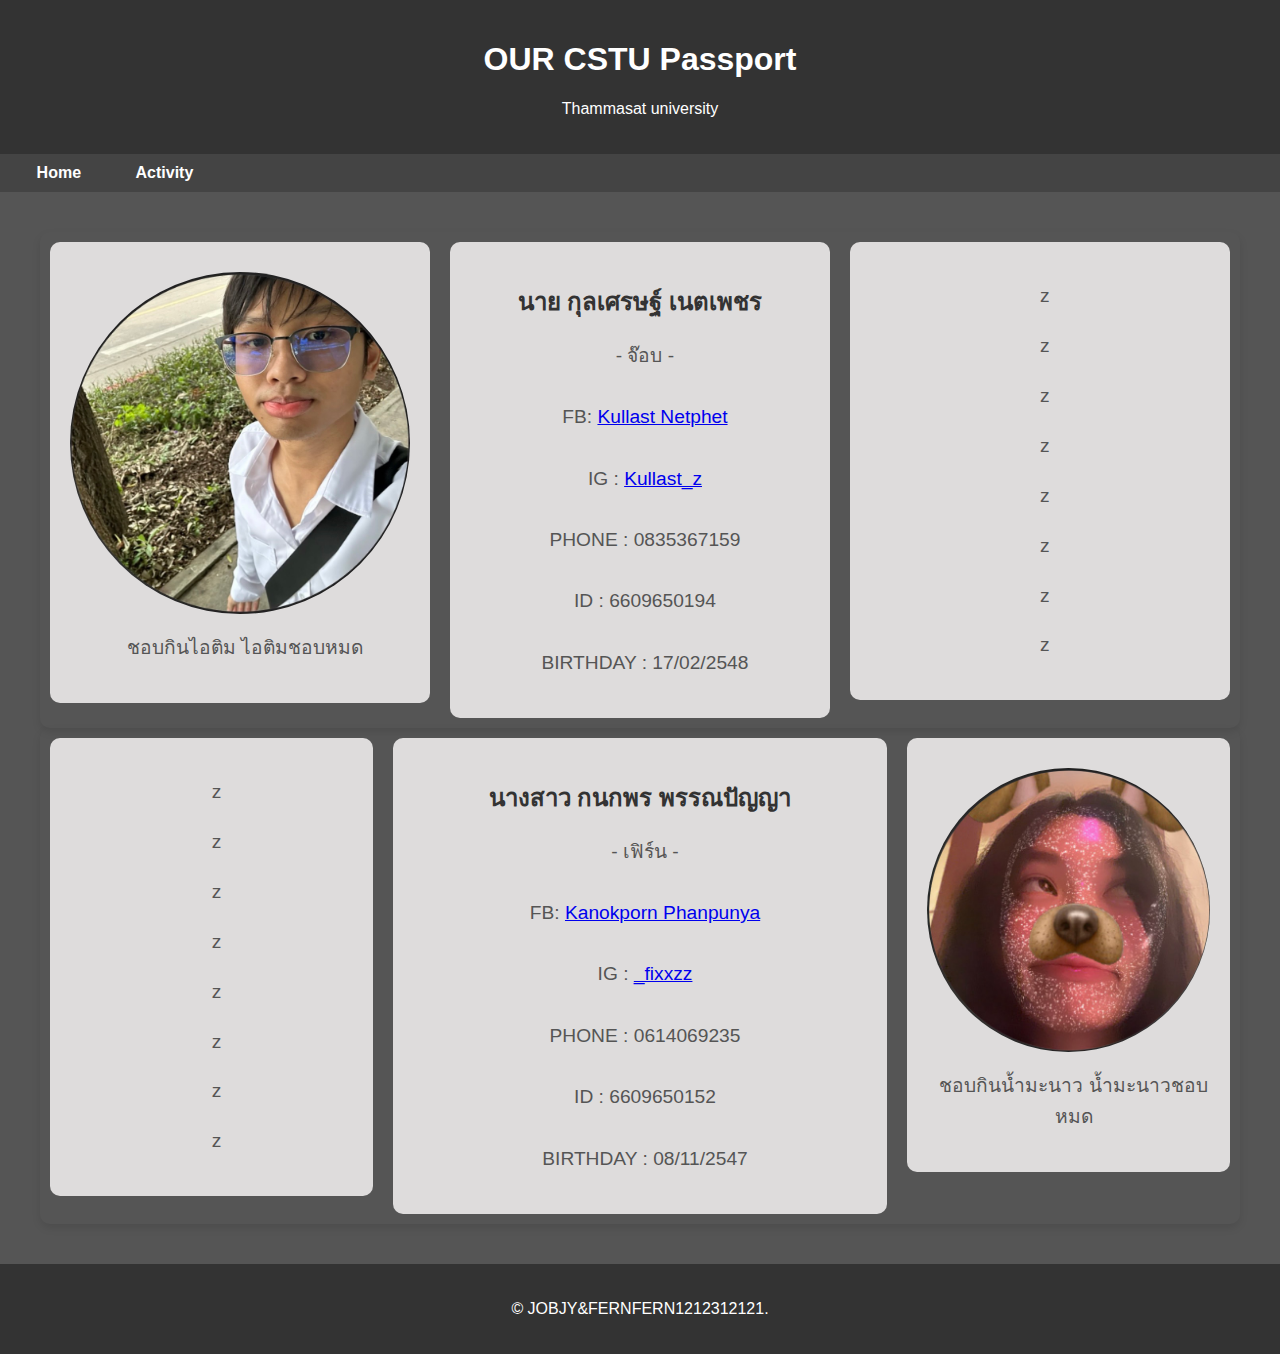
==== index.html @ e1b577f6 "seven" ====
<!DOCTYPE html>
<html>

<head>
    <meta charset="UTF-8">
    <meta name="viewport" content="width=device-width, initial-scale=1.0">
    <link href="CSS/Style.css" rel="stylesheet">
    <title>OUR CSTU Passport web</title>
</head>

<body>
    <header>
        <h1>OUR CSTU Passport</h1>
        <p>Thammasat university</p>
    </header>

    <nav>
        <div class="col-2 col-s-2">
        <a href="#">Home</a>
        <a href="JS/Form.html">Activity</a>     
    </nav></div>
       
        
        <section>
            <div class="row">
            <div class="image-container">        
                    <div class="col-4 col-s-6">
                        <div class="box">
                        <img src="img/JJ2.jpg">
                        <p>  ชอบกินไอติม ไอติมชอบหมด </p>
                        </div>
                    </div>
        
        
                        <div class="col-4 col-s-6">
                            <div class="box">
        
                            <h2>นาย กุลเศรษฐ์ เนตเพชร</h2>
                            <p>- จ๊อบ -
                                <br><br>
                                FB: <a href="https://www.facebook.com/kullaset.netphet/" > Kullast Netphet </a>
                                <br><br>
                                    IG : <a href="https://www.instagram.com/kullaset_z/" > Kullast_z </a>
                                <br><br>
                                    PHONE : 0835367159
                                <br><br>
                                    ID : 6609650194
                                <br><br>
                                    BIRTHDAY : 17/02/2548
                                </p>
                                
        
                            </div>
                        </div>
        
                        <div class="col-4 col-s-6">
                            <div class="box">
                                <p>z</p>
                                <p>z</p>
                                <p>z</p>
                                <p>z</p>
                                <p>z</p>
                                <p>z</p>
                                <p>z</p>
                                <p>z</p>
                            </div>
                        </div>
        
        
                    </div>                                        
           
                     <div class="image-container">
                          <div class="col-4 col-s-6">
                           <div class="box">
                            <p>z</p>
                            <p>z</p>
                            <p>z</p>
                            <p>z</p>
                            <p>z</p>
                            <p>z</p>
                            <p>z</p>
                            <p>z</p>
                            
                        </div>
                    </div>

                            <div class="col-4= col-s-6">
                                <div class="box">
        
                                <h2>นางสาว กนกพร พรรณปัญญา</h2>
                                <p>- เฟิร์น -
                                    <br><br>
                                        FB: <a href="https://www.facebook.com/kanokporn.phanpunya?locale=th_TH" > Kanokporn Phanpunya  </a>
                                    <br><br>
                                        IG : <a href="https://www.instagram.com/_fixxzz/" > _fixxzz </a>
                                    <br><br>
                                        PHONE : 0614069235
                                    <br><br>
                                        ID : 6609650152
                                    <br><br>
                                    BIRTHDAY : 08/11/2547
                                    </p>
                               
                                </div>
                            </div>
                            <div class="col-4 col-s-6">
                                <div class="box">
                                <img src="img/Hi.jpg">
                                <p>  ชอบกินน้ำมะนาว น้ำมะนาวชอบหมด </p> 
                                </div>
                            </div> 
                            
        
                        </div>                                        
                </div>
            </div>
        
           </section>
            
    
    <footer>
        <p>&copy; JOBJY&FERNFERN1212312121.</p>
    </foter>
</div>
</body>

</html>
---- CSS/Style.css ----
body {
    font-family: 'Segoe UI', sans-serif;
    margin: 0;
    padding: 0;
    background-color: #dedcdc;
    color: #333;
}

header {
    background-color: #333;
    color: #fff;
    padding: 20px;
    text-align: center;
}

nav {
    background-color: #444;
    padding: 10px;
    text-align: center;
}

nav a {
    color: #fff;
    text-decoration: none;
    padding: 10px;
    margin: 0 15px;
    font-weight: bold;
    transition: color 0.3s;
}
nav a:hover {
    color: #ffd700;
}

section {
    background-color: #555;
    padding: 40px;
    text-align: center;
}

section h2 {
    color: #333;
}

section p {
    margin-left: 10px;
    font-size: 1.2em;
    line-height: 1.6em;
    color: #555;
}

footer {
    background-color: #333;
    color: #fff;
    padding: 20px;
    text-align: center;
}



.image-container {
display: flex;   
position: relative;
overflow: auto;
border-radius: 10px;
box-shadow: 0 4px 8px rgba(0, 0, 0, 0.1);
}

.box{
    padding: 20px;
    margin: 10px;
    border-radius: 10px;
    background-color: #dedcdc;
    height: auto;
    max-width: 100%;
    }

img {
margin-top: 10px;
display: block;
max-width: 100%; 
height: auto; 
border-radius: 50%; 
object-fit: cover; 



}

.row::after {
    content: "";
    clear: both;
    display: table;
  }

/* For mobile phones: */
[class*="col-"] {
    width: 100%;
    }
    
@media only screen and (min-width: 600px) {
/* For tablets: */
.col-s-1 {width: 8.33%;}
.col-s-2 {width: 16.66%;}
.col-s-3 {width: 25%;}
.col-s-4 {width: 33.33%;}
.col-s-5 {width: 41.66%;}
.col-s-6 {width: 50%;}
.col-s-7 {width: 58.33%;}
.col-s-8 {width: 66.66%;}
.col-s-9 {width: 75%;}
.col-s-10 {width: 83.33%;}
.col-s-11 {width: 91.66%;}
.col-s-12 {width: 100%;}
}
@media only screen and (min-width: 768px) {
/* For desktop: */
.col-1 {width: 8.33%;}
.col-2 {width: 16.66%;}
.col-3 {width: 25%;}
.col-4 {width: 33.33%;}
.col-5 {width: 41.66%;}
.col-6 {width: 50%;}
.col-7 {width: 58.33%;}
.col-8 {width: 66.66%;}
.col-9 {width: 75%;}
.col-10 {width: 83.33%;}
.col-11 {width: 91.66%;}
.col-12 {width: 100%;}
}
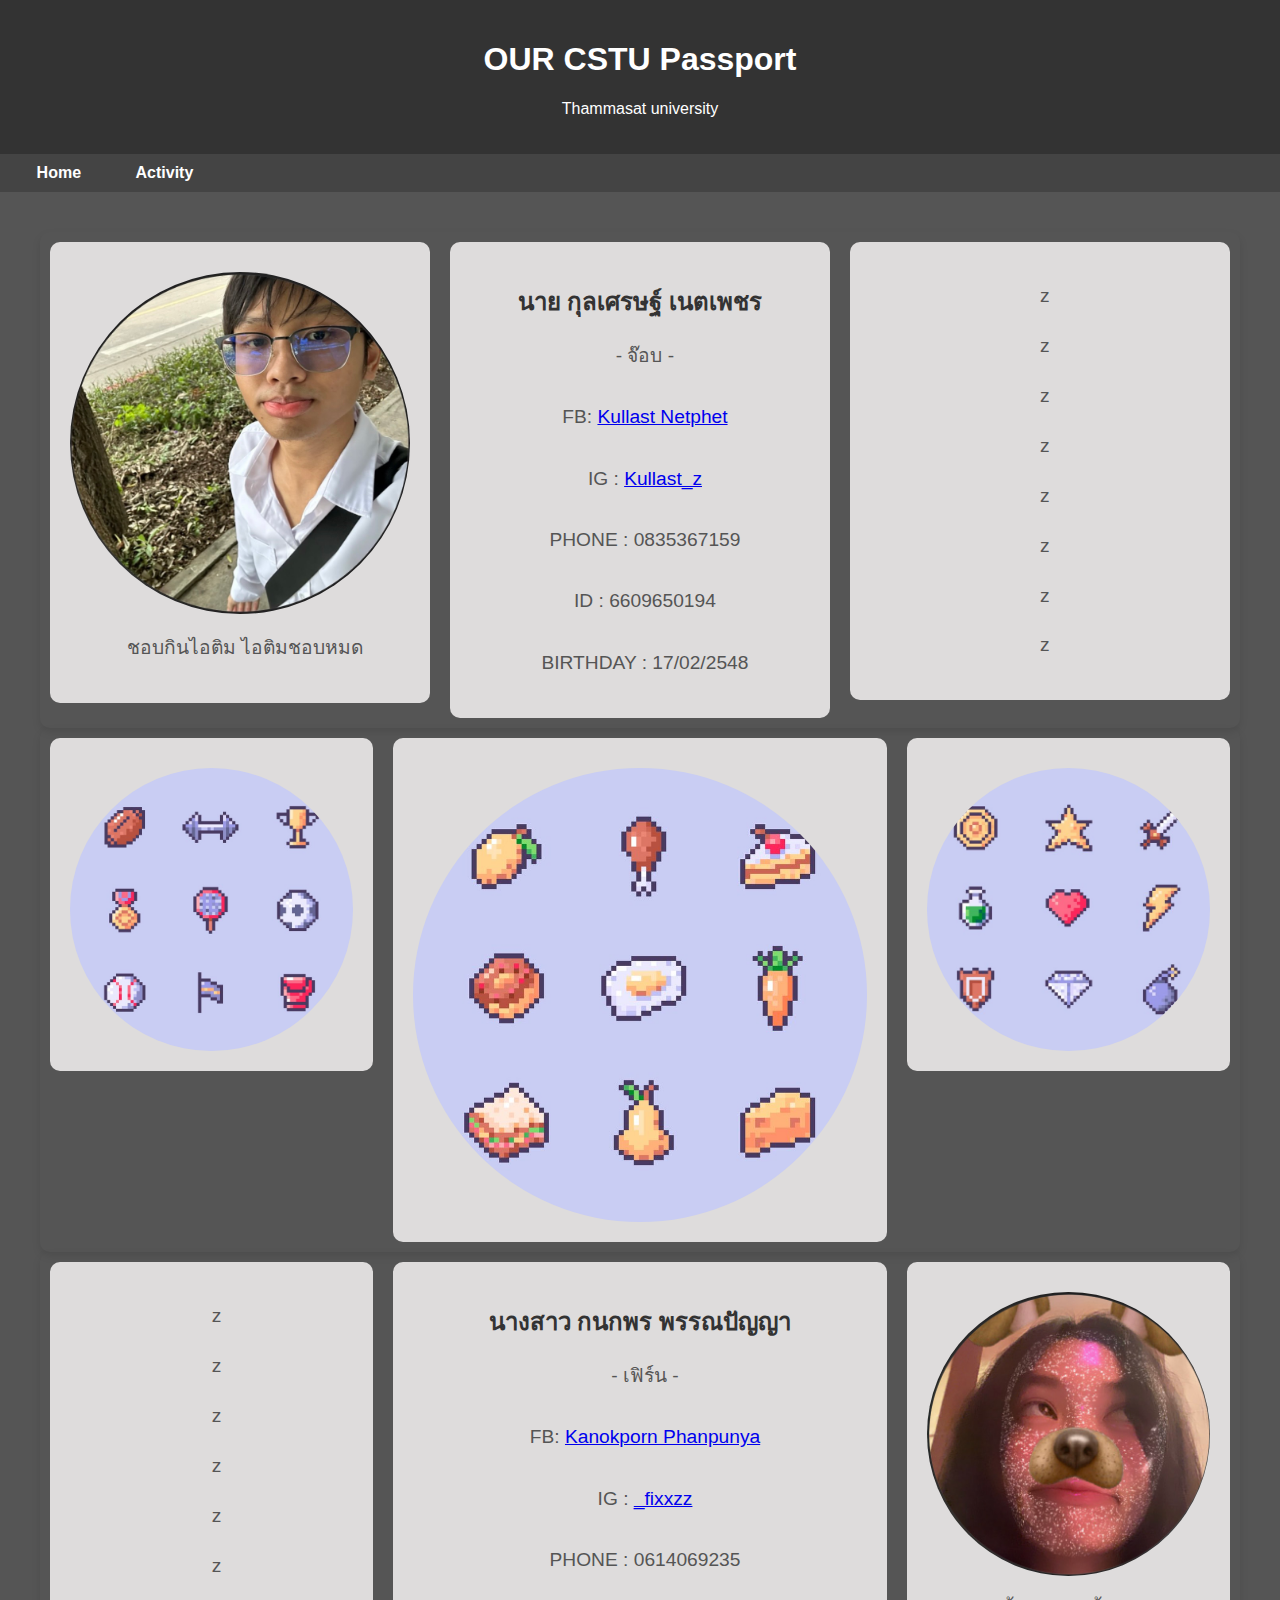
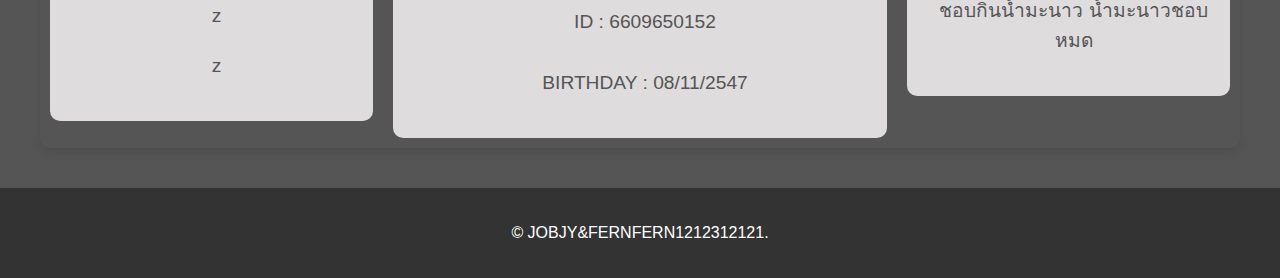
==== commit bd74f388: "twelve commit" ====
--- a/index.html
+++ b/index.html
@@ -17,7 +17,7 @@
     <nav>
         <div class="col-2 col-s-2">
         <a href="#">Home</a>
-        <a href="JS/Form.html">Activity</a>     
+        <a href="JS/ourActivities.html">Activity</a>     
     </nav></div>
        
         
@@ -72,52 +72,68 @@
                      <div class="image-container">
                           <div class="col-4 col-s-6">
                            <div class="box">
-                            <p>z</p>
-                            <p>z</p>
-                            <p>z</p>
-                            <p>z</p>
-                            <p>z</p>
-                            <p>z</p>
-                            <p>z</p>
-                            <p>z</p>
-                            
+                            <img src="img/PIX2.jpg">                            
                         </div>
                     </div>
 
                             <div class="col-4= col-s-6">
                                 <div class="box">
-        
-                                <h2>นางสาว กนกพร พรรณปัญญา</h2>
-                                <p>- เฟิร์น -
-                                    <br><br>
-                                        FB: <a href="https://www.facebook.com/kanokporn.phanpunya?locale=th_TH" > Kanokporn Phanpunya  </a>
-                                    <br><br>
-                                        IG : <a href="https://www.instagram.com/_fixxzz/" > _fixxzz </a>
-                                    <br><br>
-                                        PHONE : 0614069235
-                                    <br><br>
-                                        ID : 6609650152
-                                    <br><br>
-                                    BIRTHDAY : 08/11/2547
-                                    </p>
-                               
+                                <img src="img/PIX1.jpg">
                                 </div>
                             </div>
                             <div class="col-4 col-s-6">
                                 <div class="box">
-                                <img src="img/Hi.jpg">
-                                <p>  ชอบกินน้ำมะนาว น้ำมะนาวชอบหมด </p> 
+                                <img src="img/PIX3.jpg">
                                 </div>
                             </div> 
                             
         
-                        </div>                                        
-                </div>
-            </div>
-        
-           </section>
+                    </div>                                        
+              
             
-    
+
+
+            <div class="image-container">
+                <div class="col-4 col-s-6">
+                 <div class="box">
+                  <p>z</p>
+                  <p>z</p>
+                  <p>z</p>
+                  <p>z</p>
+                  <p>z</p>
+                  <p>z</p>
+                  <p>z</p>
+                  <p>z</p>
+                  
+              </div>
+          </div>
+
+                  <div class="col-4= col-s-6">
+                      <div class="box">
+
+                      <h2>นางสาว กนกพร พรรณปัญญา</h2>
+                      <p>- เฟิร์น -
+                          <br><br>
+                              FB: <a href="https://www.facebook.com/kanokporn.phanpunya?locale=th_TH" > Kanokporn Phanpunya  </a>
+                          <br><br>
+                              IG : <a href="https://www.instagram.com/_fixxzz/" > _fixxzz </a>
+                          <br><br>
+                              PHONE : 0614069235
+                          <br><br>
+                              ID : 6609650152
+                          <br><br>
+                          BIRTHDAY : 08/11/2547
+                          </p>
+                     
+                      </div>
+                  </div>
+                  <div class="col-4 col-s-6">
+                      <div class="box">
+                      <img src="img/Hi.jpg">
+                      <p>  ชอบกินน้ำมะนาว น้ำมะนาวชอบหมด </p> 
+                      </div>
+                  </div> 
+           </section>   
     <footer>
         <p>&copy; JOBJY&FERNFERN1212312121.</p>
     </foter>
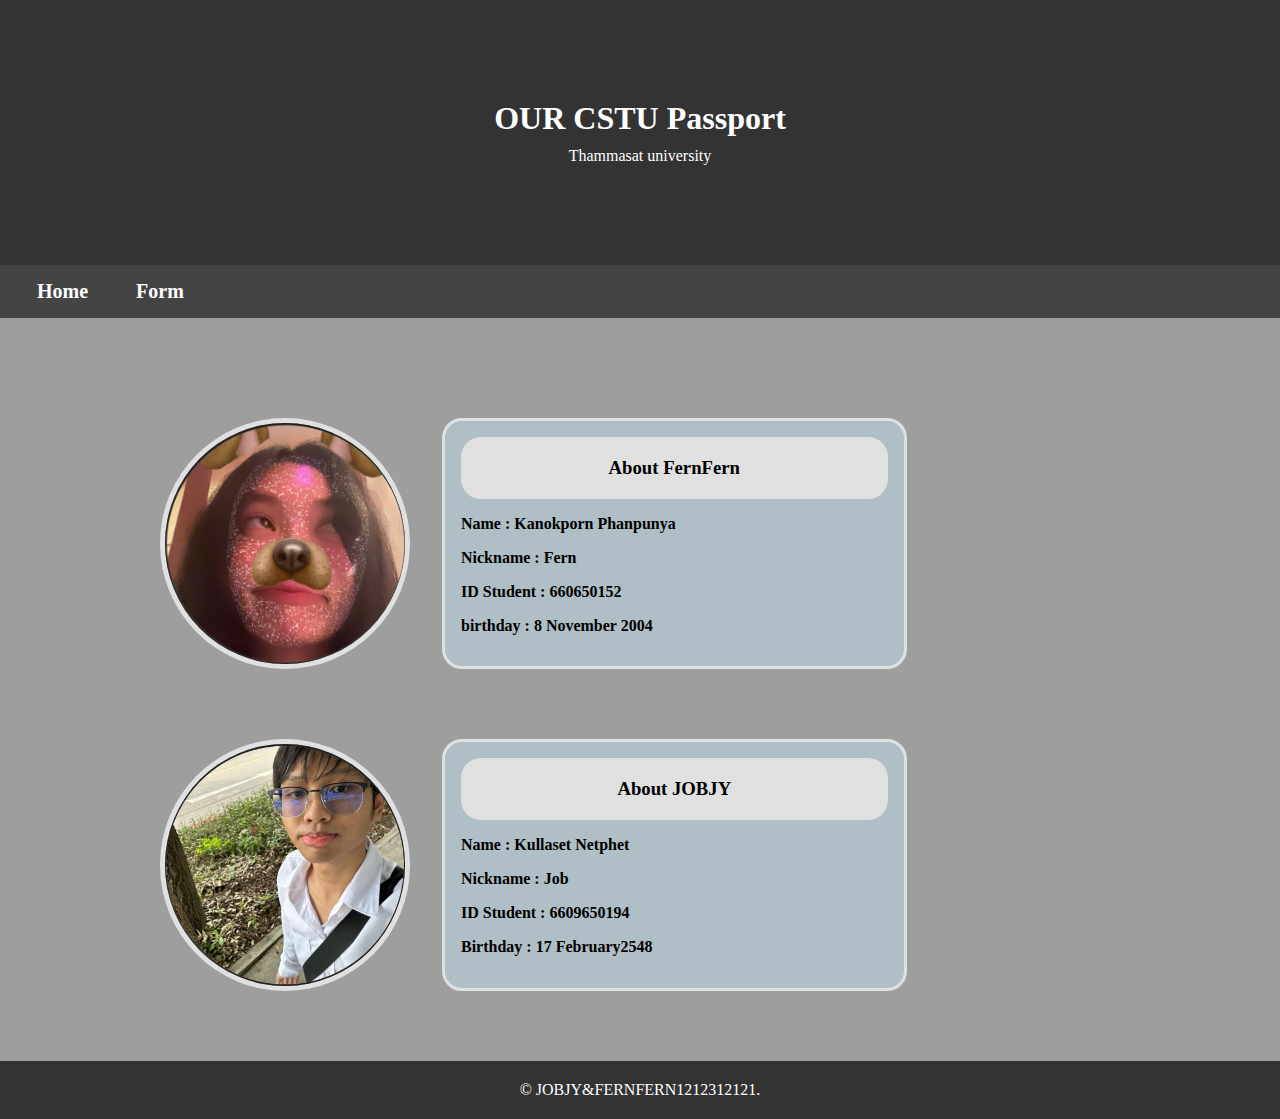
==== commit d94af6ba: "Last Commit" ====
--- a/index.html
+++ b/index.html
@@ -1,143 +1,59 @@
 <!DOCTYPE html>
-<html>
+<html lang="en">
+    <head>
+        <meta charset="UTF-8">
+        <meta name="viewport" content="width=device-width, initial-scale=1.0">
+        <title>Home - CSTU Passport</title>
+        <link rel="stylesheet" href="CSS/Style.css">
+    </head>
+    <body>
+        <header>
+            <h1>OUR CSTU Passport</h1>
+            <p>Thammasat university</p>
+        </header>
 
-<head>
-    <meta charset="UTF-8">
-    <meta name="viewport" content="width=device-width, initial-scale=1.0">
-    <link href="CSS/Style.css" rel="stylesheet">
-    <title>OUR CSTU Passport web</title>
-</head>
-
-<body>
-    <header>
-        <h1>OUR CSTU Passport</h1>
-        <p>Thammasat university</p>
-    </header>
-
-    <nav>
-        <div class="col-2 col-s-2">
-        <a href="#">Home</a>
-        <a href="JS/ourActivities.html">Activity</a>     
-    </nav></div>
-       
-        
-        <section>
-            <div class="row">
-            <div class="image-container">        
-                    <div class="col-4 col-s-6">
-                        <div class="box">
-                        <img src="img/JJ2.jpg">
-                        <p>  ชอบกินไอติม ไอติมชอบหมด </p>
+        <nav class="navbar">
+            <div class="col-3 col-s-3">
+            <a href="index.html">Home</a>
+            <a href="JS/ourActivities.html">Form</a>
+        </nav></div>
+    <div class="col-10 col-s-10"> 
+        <main>     
+             <section>  
+                <div class="information infor-fern">
+                    <div class="inforcontent">
+                        <img src="img/Hi.jpg" class="infor-image">
+                        <div class="infor-details">
+                            <h3 class="infor-title">About FernFern</h3>
+                            <div class="infor-text">
+                                <p>Name : Kanokporn Phanpunya</p>
+                                <p>Nickname : Fern</p>
+                                <p>ID Student : 660650152</p>
+                                <p>birthday : 8 November 2004</p>
+                            </div>
                         </div>
                     </div>
-        
-        
-                        <div class="col-4 col-s-6">
-                            <div class="box">
-        
-                            <h2>นาย กุลเศรษฐ์ เนตเพชร</h2>
-                            <p>- จ๊อบ -
-                                <br><br>
-                                FB: <a href="https://www.facebook.com/kullaset.netphet/" > Kullast Netphet </a>
-                                <br><br>
-                                    IG : <a href="https://www.instagram.com/kullaset_z/" > Kullast_z </a>
-                                <br><br>
-                                    PHONE : 0835367159
-                                <br><br>
-                                    ID : 6609650194
-                                <br><br>
-                                    BIRTHDAY : 17/02/2548
-                                </p>
-                                
-        
+                </div>
+                
+                <div class="information infor-job">
+                    <div class="inforcontent">
+                        <img src="img/JJ2.jpg" class="infor-image">
+                        <div class="infor-details">
+                            <h3 class="infor-title">About JOBJY</h3>
+                            <div class="infor-text">
+                                <p>Name : Kullaset Netphet</p>
+                                <p>Nickname : Job</p>
+                                <p>ID Student : 6609650194</p>
+                                <p>Birthday : 17 February2548</p>
                             </div>
                         </div>
-        
-                        <div class="col-4 col-s-6">
-                            <div class="box">
-                                <p>z</p>
-                                <p>z</p>
-                                <p>z</p>
-                                <p>z</p>
-                                <p>z</p>
-                                <p>z</p>
-                                <p>z</p>
-                                <p>z</p>
-                            </div>
-                        </div>
-        
-        
-                    </div>                                        
-           
-                     <div class="image-container">
-                          <div class="col-4 col-s-6">
-                           <div class="box">
-                            <img src="img/PIX2.jpg">                            
-                        </div>
                     </div>
-
-                            <div class="col-4= col-s-6">
-                                <div class="box">
-                                <img src="img/PIX1.jpg">
-                                </div>
-                            </div>
-                            <div class="col-4 col-s-6">
-                                <div class="box">
-                                <img src="img/PIX3.jpg">
-                                </div>
-                            </div> 
-                            
-        
-                    </div>                                        
-              
-            
-
-
-            <div class="image-container">
-                <div class="col-4 col-s-6">
-                 <div class="box">
-                  <p>z</p>
-                  <p>z</p>
-                  <p>z</p>
-                  <p>z</p>
-                  <p>z</p>
-                  <p>z</p>
-                  <p>z</p>
-                  <p>z</p>
-                  
-              </div>
-          </div>
-
-                  <div class="col-4= col-s-6">
-                      <div class="box">
-
-                      <h2>นางสาว กนกพร พรรณปัญญา</h2>
-                      <p>- เฟิร์น -
-                          <br><br>
-                              FB: <a href="https://www.facebook.com/kanokporn.phanpunya?locale=th_TH" > Kanokporn Phanpunya  </a>
-                          <br><br>
-                              IG : <a href="https://www.instagram.com/_fixxzz/" > _fixxzz </a>
-                          <br><br>
-                              PHONE : 0614069235
-                          <br><br>
-                              ID : 6609650152
-                          <br><br>
-                          BIRTHDAY : 08/11/2547
-                          </p>
-                     
-                      </div>
-                  </div>
-                  <div class="col-4 col-s-6">
-                      <div class="box">
-                      <img src="img/Hi.jpg">
-                      <p>  ชอบกินน้ำมะนาว น้ำมะนาวชอบหมด </p> 
-                      </div>
-                  </div> 
-           </section>   
-    <footer>
-        <p>&copy; JOBJY&FERNFERN1212312121.</p>
-    </foter>
-</div>
-</body>
-
+                </div>
+            </section>
+        </main>
+    </div>
+        <footer>
+            <p>&copy; JOBJY&FERNFERN1212312121.</p>
+        </foter>
+    </body>
 </html>--- a/CSS/Style.css
+++ b/CSS/Style.css
@@ -1,96 +1,121 @@
-body {
-    font-family: 'Segoe UI', sans-serif;
+*{
     margin: 0;
     padding: 0;
-    background-color: #dedcdc;
-    color: #333;
+    box-sizing: border-box;
+}
+
+html{
+    scroll-behavior: smooth;
+    background-color: #9e9e9e;
 }
 
 header {
     background-color: #333;
     color: #fff;
-    padding: 20px;
+    padding: 100px;
     text-align: center;
+}
+
+header p{
+    margin-top: 10px;
 }
 
 nav {
     background-color: #444;
-    padding: 10px;
-    text-align: center;
+    padding: 15px;
+    text-align: left;
 }
 
 nav a {
+    font-family:'Segoe UI', 'Open Sans';
+    font-size: 20px;
     color: #fff;
     text-decoration: none;
-    padding: 10px;
+    padding: 7px;
     margin: 0 15px;
     font-weight: bold;
     transition: color 0.3s;
 }
 nav a:hover {
-    color: #ffd700;
+    border-radius: 10px;
+    background-color: #616161;
 }
 
-section {
-    background-color: #555;
-    padding: 40px;
-    text-align: center;
+/*------------------------------*/
+main{
+    margin-top: 100px;
+    font-family:'Segoe UI', 'Open Sans';
 }
 
-section h2 {
-    color: #333;
+.infornation-a{
+    margin-top: 8rem;
+    width: 100%;
+    height:1400px;
+    background-color: #5F6F52; 
+    background-image: url(../image/bk_Activi.png);
+}
+.infornation-a hr{
+    margin: 3.5rem;
+    height: 0.2rem;
+    border: solid 0;
+    border-radius: 20px;
+    background-color: #47533d;
+}
+.information{
+    margin: 1rem auto;
+    width: 70%;
 }
 
-section p {
-    margin-left: 10px;
-    font-size: 1.2em;
-    line-height: 1.6em;
-    color: #555;
+.infor-job{
+    margin-top: 70px;
+    margin-bottom: 70px;
 }
 
+.infor-fern{
+    margin-bottom: 70px;
+}
+.inforcontent{
+    display: grid;
+    grid-template-columns: 0.6fr 2fr;
+}
+.infor-image{
+    margin-right: 2rem;
+    width: 250px;
+    border-radius: 100%;
+    border: solid #e0e0e0 5px;
+    transition: all .5s; 
+}
+.infor-details{
+    border: solid #e0e0e0 3px;
+    border-radius: 20px;
+    transition: all .5s; 
+    background-color: #b0bec5;
+}
+.infor-title{
+    margin: 1rem;
+    padding: 20px;
+    border-radius: 20px;
+    text-align: center;
+    background-color: #e0e0e0;
+}
+.infor-txt{
+    margin: 1rem 6rem;
+    padding: 10px;
+}
+.infor-text p{
+    margin: 1rem;
+    font-weight: 600;
+}
+
+
+
 footer {
+    margin-top: 30px;
     background-color: #333;
     color: #fff;
     padding: 20px;
     text-align: center;
 }
-
-
-
-.image-container {
-display: flex;   
-position: relative;
-overflow: auto;
-border-radius: 10px;
-box-shadow: 0 4px 8px rgba(0, 0, 0, 0.1);
-}
-
-.box{
-    padding: 20px;
-    margin: 10px;
-    border-radius: 10px;
-    background-color: #dedcdc;
-    height: auto;
-    max-width: 100%;
-    }
-
-img {
-margin-top: 10px;
-display: block;
-max-width: 100%; 
-height: auto; 
-border-radius: 50%; 
-object-fit: cover; 
-
-
-
-}
-
-.row::after {
-    content: "";
-    clear: both;
-    display: table;
-  }
 
 /* For mobile phones: */
 [class*="col-"] {
